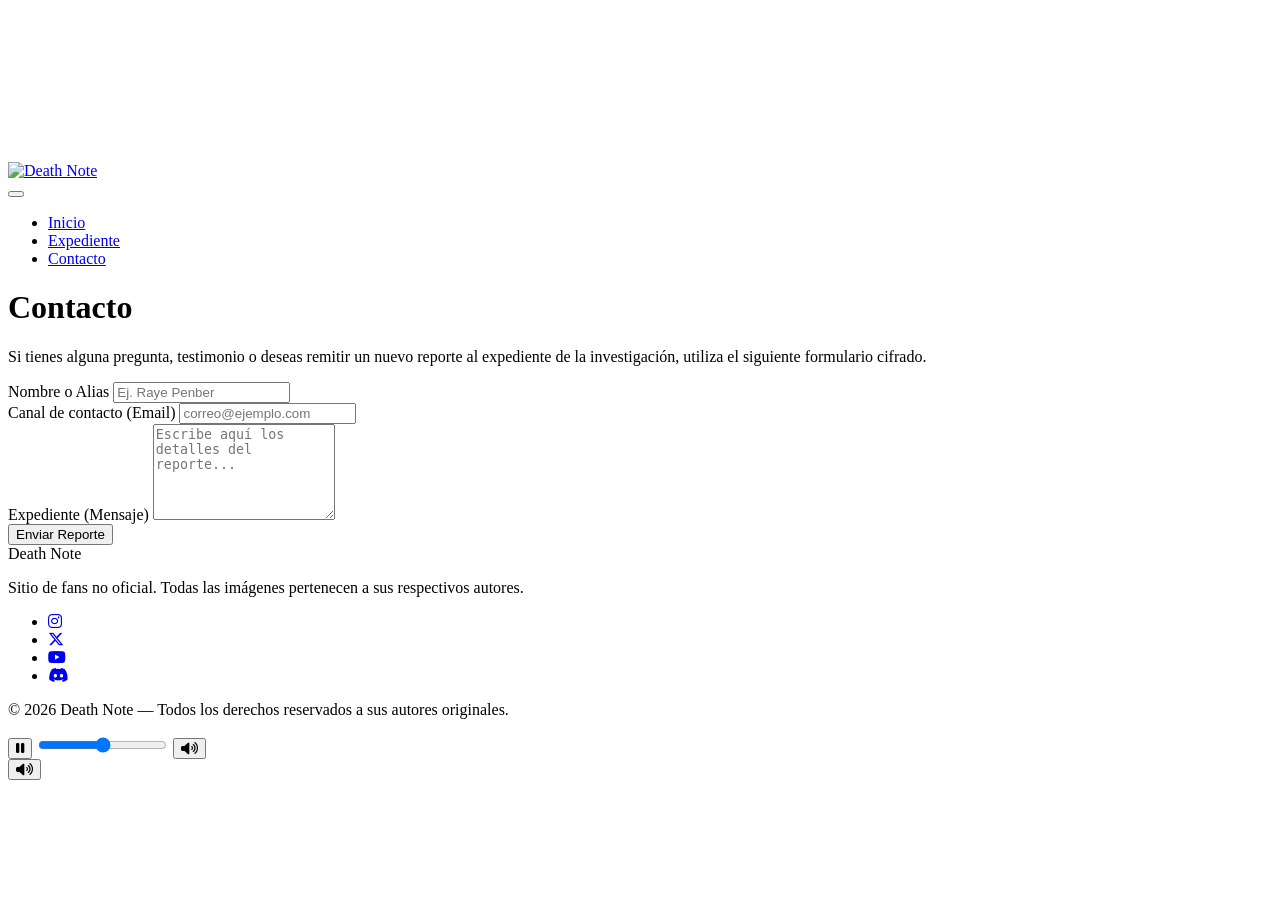
==== contacto.html @ 357df094 "Add files via upload" ====
<!DOCTYPE html>
<html lang="es">
<head>
    <meta charset="UTF-8">
    <meta name="viewport" content="width=device-width, initial-scale=1.0">
    <title>Death Note — Contacto</title>
    <link rel="preconnect" href="https://fonts.googleapis.com">
    <link rel="preconnect" href="https://fonts.gstatic.com" crossorigin>
    <link href="https://fonts.googleapis.com/css2?family=Cinzel:wght@500;600;700&family=EB+Garamond:ital,wght@0,400;0,600;1,400&display=swap" rel="stylesheet">
    <link rel="stylesheet" href="https://cdnjs.cloudflare.com/ajax/libs/font-awesome/6.5.1/css/all.min.css">
    <link rel="stylesheet" href="css/estilos.css">
</head>
<body>

    <!-- Canvases de ambiente y partículas del cursor -->
    <canvas id="particulas-sitio" class="particulas-canvas particulas-sitio"></canvas>
    <canvas id="estela-cursor" class="estela-cursor"></canvas>

    <header class="site-header">
        <a href="index.html" class="logo" aria-label="Inicio - Death Note">
            <img class="logo-deathnote" src="imagenes/logo_deathnote.webp" alt="Death Note">
        </a>
        <nav class="site-nav" aria-label="Navegación principal">
            <button class="nav-toggle" aria-expanded="false" aria-controls="menu-principal" aria-label="Abrir menú">
                <span></span><span></span><span></span>
            </button>
            <ul id="menu-principal">
                <li><a href="index.html">Inicio</a></li>
                <li><a href="expediente.html">Expediente</a></li>
                <li><a href="contacto.html" aria-current="page" class="btn-contacto">Contacto</a></li>
            </ul>
        </nav>
    </header>

    <main>
        <header class="cabecera-interna">
            <h1>Contacto</h1>
            <p>Si tienes alguna pregunta, testimonio o deseas remitir un nuevo reporte al expediente de la investigación, utiliza el siguiente formulario cifrado.</p>
        </header>

        <section class="contenido-interno">
            <div class="contenedor-angosto">
                <form action="#" method="post" class="formulario-contacto">
                    <div class="grupo-form">
                        <label for="nombre">Nombre o Alias</label>
                        <input type="text" id="nombre" name="nombre" autocomplete="name" required placeholder="Ej. Raye Penber">
                    </div>

                    <div class="grupo-form">
                        <label for="email">Canal de contacto (Email)</label>
                        <input type="email" id="email" name="email" autocomplete="email" required placeholder="correo@ejemplo.com">
                    </div>

                    <div class="grupo-form">
                        <label for="mensaje">Expediente (Mensaje)</label>
                        <textarea id="mensaje" name="mensaje" rows="6" required placeholder="Escribe aquí los detalles del reporte..."></textarea>
                    </div>

                    <button type="submit" class="boton boton-primario">Enviar Reporte</button>
                </form>
            </div>
        </section>
    </main>

    <footer class="site-footer">
        <div class="footer-contenido">
            <div class="footer-marca">
                <span class="wordmark">Death Note</span>
                <p>Sitio de fans no oficial. Todas las imágenes pertenecen a sus respectivos autores.</p>
            </div>
            <ul class="footer-redes" aria-label="Redes sociales">
                <li><a href="#" aria-label="Instagram"><i class="fa-brands fa-instagram"></i></a></li>
                <li><a href="#" aria-label="X"><i class="fa-brands fa-x-twitter"></i></a></li>
                <li><a href="#" aria-label="YouTube"><i class="fa-brands fa-youtube"></i></a></li>
                <li><a href="#" aria-label="Discord"><i class="fa-brands fa-discord"></i></a></li>
            </ul>
        </div>
        <div class="footer-legal">
            <p>&copy; 2026 Death Note — Todos los derechos reservados a sus autores originales.</p>
        </div>
    </footer>

    <!-- Reproductor de música ambiental glassmorphism -->
    <div class="reproductor-ambiente" role="group" aria-label="Reproductor de música de fondo">
        <div class="reproductor-panel" id="reproductor-panel">
            <button id="btn-play-pause" class="reproductor-boton-panel" aria-pressed="false" aria-label="Pausar música">
                <i class="fa-solid fa-pause" id="icono-play-pause"></i>
            </button>

            <input type="range" id="control-volumen" class="control-volumen" min="0" max="100" value="50" aria-label="Volumen">

            <button id="btn-mute" class="reproductor-boton-panel" aria-pressed="false" aria-label="Silenciar">
                <i class="fa-solid fa-volume-high" id="icono-mute"></i>
            </button>
        </div>

        <button id="btn-toggle-reproductor" class="reproductor-boton-principal" aria-expanded="false" aria-controls="reproductor-panel" aria-label="Abrir controles de música">
            <i class="fa-solid fa-volume-high" id="icono-toggle-reproductor"></i>
        </button>

        <audio id="audio-musica" src="audio/ambiente1.wav" loop preload="auto"></audio>
    </div>

    <script src="js/base.js"></script>
</body>
</html>
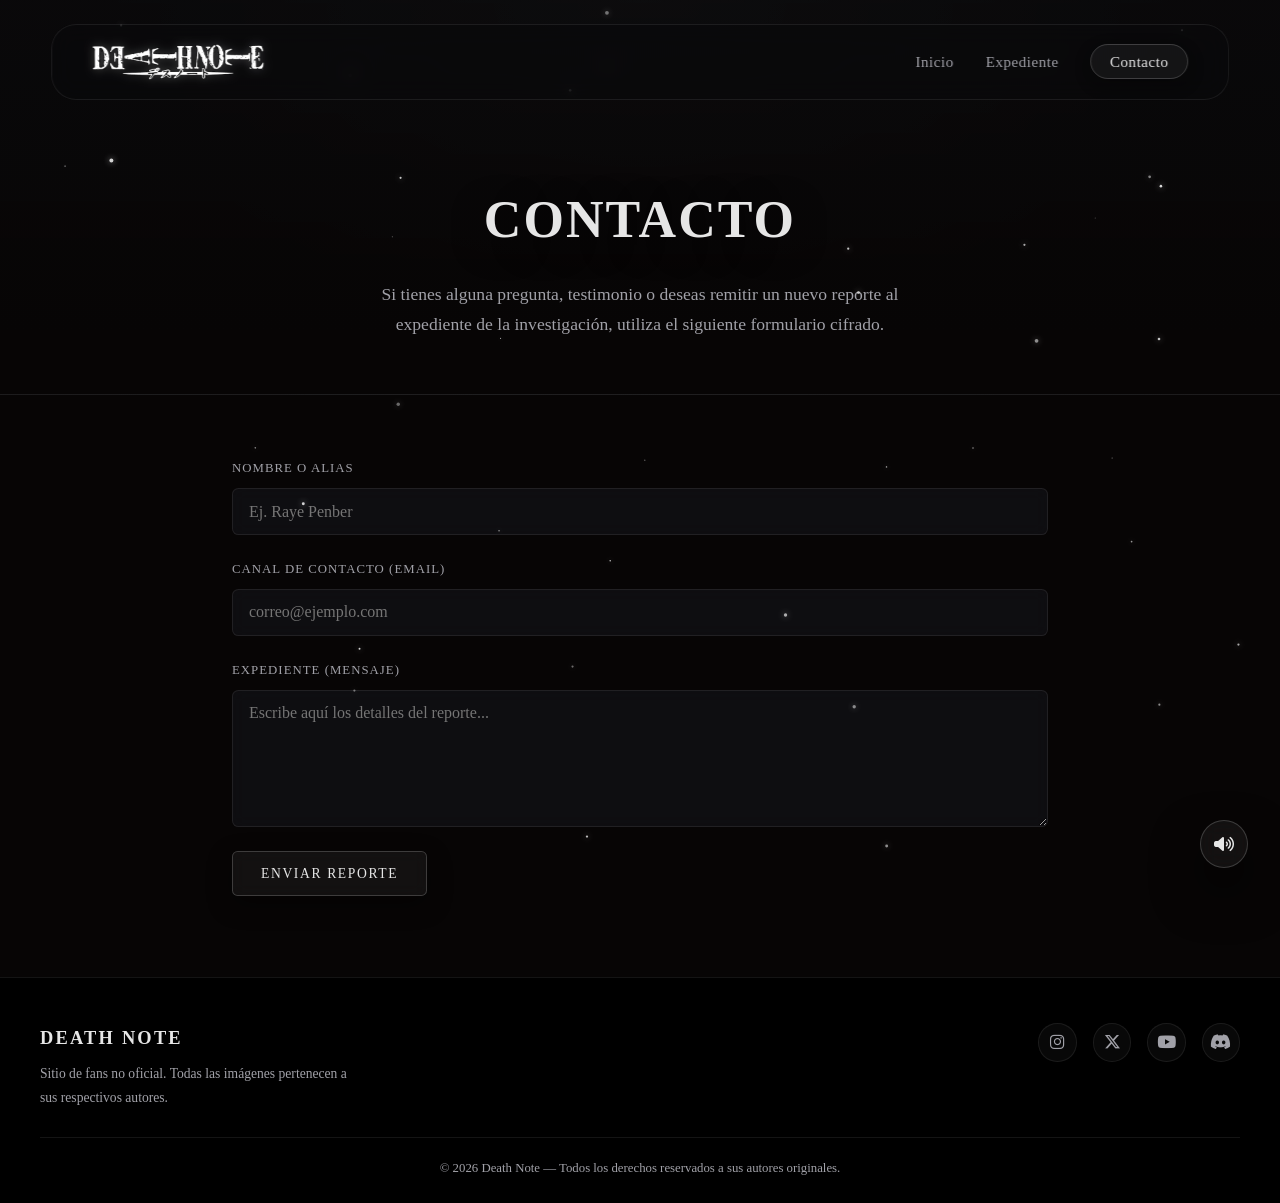
==== commit 3ad06967: "Update contacto.html" ====
--- a/contacto.html
+++ b/contacto.html
@@ -98,9 +98,9 @@
             <i class="fa-solid fa-volume-high" id="icono-toggle-reproductor"></i>
         </button>
 
-        <audio id="audio-musica" src="audio/ambiente1.wav" loop preload="auto"></audio>
+        <audio id="audio-musica" src="audio/ambiente1.mp3" loop preload="auto"></audio>
     </div>
 
     <script src="js/base.js"></script>
 </body>
-</html>+</html>
--- a/css/estilos.css
+++ b/css/estilos.css
@@ -0,0 +1,1135 @@
+/* estilos.css — Death Note, interfaz cinematográfica glassmorphism */
+
+:root {
+    --negro-profundo: #070505;
+    --superficie: #141419;
+    --superficie-vidrio: rgba(20, 20, 25, 0.55);
+
+    /* Variables de estilo Glassmorphism monocromático */
+    --vidrio-fondo: rgba(255, 255, 255, 0.05);
+    --vidrio-fondo-hover: rgba(255, 255, 255, 0.12);
+    --borde-tenue: rgba(255, 255, 255, 0.08);
+    --borde-vidrio: rgba(255, 255, 255, 0.18);
+    --borde-vidrio-hover: rgba(255, 255, 255, 0.4);
+
+    --texto-principal: #e6e6e6;
+    --texto-secundario: #a1a1a8;
+
+    --sombra-profunda: 0 1.5rem 3rem rgba(0, 0, 0, 0.65);
+    --sombra-vidrio: 0 0.5rem 1.5rem rgba(0, 0, 0, 0.4);
+    --sombra-vidrio-hover: 0 0.5rem 1.5rem rgba(255, 255, 255, 0.1);
+
+    --header-h: clamp(4rem, 6vw, 4.75rem);
+    --fuente-titulo: 'Cinzel', serif;
+    --fuente-cuerpo: 'EB Garamond', Georgia, serif;
+    --ease-cine: cubic-bezier(0.16, 1, 0.3, 1);
+}
+
+* {
+    margin: 0;
+    padding: 0;
+    box-sizing: border-box;
+}
+
+html {
+    color-scheme: dark;
+    scroll-behavior: smooth;
+    scroll-padding-top: var(--header-h);
+}
+
+body {
+    font-family: var(--fuente-cuerpo);
+    font-size: 1.05rem;
+    line-height: 1.7;
+    background-color: var(--negro-profundo);
+    color: var(--texto-principal);
+    min-height: 100vh;
+    overflow-x: hidden;
+}
+
+img {
+    display: block;
+    max-width: 100%;
+}
+
+h1, h2, h3 {
+    font-family: var(--fuente-titulo);
+    letter-spacing: 0.04em;
+}
+
+a {
+    color: inherit;
+    text-decoration: none;
+}
+
+.contenedor-angosto {
+    max-width: 56rem;
+    margin-inline: auto;
+    padding-inline: clamp(1.25rem, 4vw, 2.5rem);
+}
+
+.contenedor-ancho {
+    max-width: 78rem;
+    margin-inline: auto;
+    padding-inline: clamp(1.25rem, 4vw, 2.5rem);
+}
+
+/* Ocultar scrollbar para Chrome, Safari y Edge */
+html::-webkit-scrollbar,
+body::-webkit-scrollbar {
+  display: none;
+}
+
+/* Ocultar scrollbar para Firefox y estándar moderno */
+html,
+body {
+  scrollbar-width: none;
+  -ms-overflow-style: none;
+}
+
+/* ---------- Pantalla de entrada con blur ---------- */
+.reveal-screen {
+    position: fixed;
+    inset: 0;
+    z-index: 999;
+    width: 100%;
+    height: 100%;
+    display: flex;
+    align-items: center;
+    justify-content: center;
+    border: none;
+    padding: 0;
+    cursor: pointer;
+    background: #000;
+    overflow: hidden;
+    transition: opacity 0.6s var(--ease-cine), visibility 0.6s var(--ease-cine);
+}
+
+.reveal-screen.oculto {
+    opacity: 0;
+    visibility: hidden;
+    pointer-events: none;
+}
+
+.reveal-screen-video {
+    position: fixed;
+    inset: 0;
+    width: 100%;
+    height: 100%;
+    object-fit: cover;
+    z-index: 0;
+}
+
+.reveal-screen-fondo {
+    position: fixed;
+    inset: 0;
+    z-index: 1;
+    background: rgba(10, 10, 12, 0.5);
+    backdrop-filter: blur(45px);
+    -webkit-backdrop-filter: blur(45px);
+}
+
+.reveal-screen-texto {
+    position: relative;
+    z-index: 2;
+    font-family: var(--fuente-titulo);
+    letter-spacing: 0.15em;
+    text-transform: uppercase;
+    font-size: clamp(1rem, 2.5vw, 1.4rem);
+    color: var(--texto-principal);
+    text-shadow: 0 0.5rem 1.5rem rgba(0, 0, 0, 0.8);
+}
+
+/* ---------- Particulas que caen ---------- */
+.particulas-canvas {
+    pointer-events: none;
+    width: 100%;
+    height: 100%;
+}
+
+.particulas-inicio {
+    position: absolute;
+    inset: 0;
+    z-index: 2;
+}
+
+.particulas-sitio {
+    position: fixed;
+    inset: 0;
+    z-index: 1;
+}
+
+/* ---------- Estela de partículas del cursor ---------- */
+.estela-cursor {
+    position: fixed;
+    inset: 0;
+    z-index: 95;
+    width: 100%;
+    height: 100%;
+    pointer-events: none;
+}
+
+/* ---------- Glitter a las letras ---------- */
+.texto-particulas {
+    background-image: url('imagenes/white.gif');
+    background-size: cover;
+    background-position: center;
+    background-repeat: no-repeat;
+    background-color: var(--texto-principal);
+    background-blend-mode: screen;
+    -webkit-background-clip: text;
+    background-clip: text;
+    color: transparent;
+    -webkit-text-fill-color: transparent;
+    width: fit-content;
+}
+
+/* ---------- Header fijo con blur ---------- */
+.site-header {
+  position: fixed;
+  top: 1.5rem;
+  left: 50%;
+  transform: translateX(-50%);
+  width: min(92%, 1200px);
+  border-radius: 25px;
+  border: 0.75px solid var(--borde-tenue);
+  z-index: 100;
+  display: flex;
+  align-items: center;
+  justify-content: space-between;
+  gap: 1rem;
+  height: var(--header-h);
+  padding-inline: clamp(1rem, 4vw, 2.5rem);
+  background-color: rgba(10, 10, 12, 0.55);
+  backdrop-filter: blur(12px) saturate(140%);
+  -webkit-backdrop-filter: blur(12px) saturate(140%);
+}
+
+.logo {
+    display: flex;
+    align-items: center;
+    height: 100%;
+    text-decoration: none;
+}
+
+/* Logo death note ajustado para mantenerse siempre dentro del header */
+.logo-deathnote {
+    height: clamp(1.6rem, 2.8vw, 2.2rem);
+    max-height: 60%;
+    width: auto;
+    object-fit: contain;
+    filter: drop-shadow(0 0 5px rgba(255, 255, 255, 0.25)) contrast(110%);
+    transition: transform 0.3s var(--ease-cine), filter 0.3s var(--ease-cine);
+}
+
+.logo:hover .logo-deathnote {
+    transform: scale(1.03);
+    filter: drop-shadow(0 0 10px rgba(255, 255, 255, 0.5)) contrast(115%);
+}
+
+/* Clase de respaldo si se utiliza emblema circular */
+.emblema {
+    max-height: 65%;
+    width: auto;
+    aspect-ratio: 1 / 1;
+    object-fit: cover;
+    border-radius: 50%;
+}
+
+.wordmark {
+    font-family: var(--fuente-titulo);
+    font-weight: 600;
+    font-size: 1.15rem;
+    letter-spacing: 0.12em;
+    text-transform: uppercase;
+    color: var(--texto-principal);
+}
+
+.site-nav ul {
+    display: flex;
+    align-items: center;
+    gap: clamp(1rem, 2.5vw, 2rem);
+    list-style: none;
+}
+
+.site-nav a {
+    font-size: 0.95rem;
+    letter-spacing: 0.03em;
+    color: var(--texto-secundario);
+    transition: color 0.25s var(--ease-cine);
+}
+
+.site-nav a:hover,
+.site-nav a[aria-current="page"] {
+    color: var(--texto-principal);
+}
+
+.btn-contacto {
+    padding: 0.5rem 1.15rem;
+    border-radius: 999px;
+    background: var(--vidrio-fondo);
+    border: 1px solid var(--borde-vidrio);
+    backdrop-filter: blur(8px);
+    -webkit-backdrop-filter: blur(8px);
+    color: var(--texto-principal) !important;
+    box-shadow: 0 0.35rem 1rem rgba(0, 0, 0, 0.3);
+    transition: transform 0.25s var(--ease-cine), background 0.25s var(--ease-cine), border-color 0.25s var(--ease-cine), box-shadow 0.25s var(--ease-cine);
+}
+
+.btn-contacto:hover {
+    transform: translateY(-2px);
+    background: var(--vidrio-fondo-hover);
+    border-color: var(--borde-vidrio-hover);
+    color: #ffffff !important;
+    box-shadow: var(--sombra-vidrio-hover);
+}
+
+.nav-toggle {
+    display: none;
+    flex-direction: column;
+    gap: 5px;
+    background: none;
+    border: none;
+    cursor: pointer;
+    padding: 0.4rem;
+}
+
+.nav-toggle span {
+    width: 1.5rem;
+    height: 2px;
+    background: var(--texto-principal);
+    border-radius: 2px;
+}
+
+/* ---------- Hero edge-to-edge ---------- */
+.hero {
+    position: relative;
+    width: 100%;
+    min-height: 100vh;
+    display: flex;
+    align-items: flex-end;
+    justify-content: center;
+    overflow: hidden;
+}
+
+.hero-fondo {
+    position: absolute;
+    inset: 0;
+    background-size: cover;
+    background-position: center 20%;
+    background-repeat: no-repeat;
+    filter: saturate(85%) contrast(105%);
+}
+
+.hero-degradado {
+    position: absolute;
+    inset: 0;
+    background: linear-gradient(
+        to bottom,
+        rgba(10, 10, 12, 0.15) 0%,
+        rgba(10, 10, 12, 0.35) 40%,
+        rgba(10, 10, 12, 0.85) 75%,
+        var(--negro-profundo) 100%
+    );
+}
+
+.hero-contenido {
+    position: relative;
+    z-index: 1;
+    text-align: center;
+    max-width: 48rem;
+    padding: 0 clamp(1.25rem, 5vw, 3rem) clamp(3rem, 8vh, 6rem);
+    display: flex;
+    flex-direction: column;
+    align-items: center;
+    gap: 1.1rem;
+}
+
+/* ---------- Manzana 3D (hero) ---------- */
+.contenedor-manzana-3d {
+    width: 100%;
+    max-width: 460px;
+    height: 460px;
+    margin-bottom: 3rem;
+    position: relative;
+    z-index: 2;
+    perspective: 900px;
+    animation: flotar-manzana 6s ease-in-out infinite;
+    filter: drop-shadow(0 15px 35px rgba(0, 0, 0, 0.55))
+            drop-shadow(0 0 25px rgba(255, 255, 255, 0.08));
+}
+
+.manzana-viewer {
+    width: 100%;
+    height: 100%;
+    background-color: transparent;
+    --poster-color: transparent;
+    /* Desatura y oscurece la manzana para que combine con la paleta monocromática */
+    filter: saturate(1) brightness(0.9) contrast(2.0);
+    /* El tilt se aplica acá vía JS (base.js), separado de la animación de flotación del contenedor */
+    will-change: transform;
+}
+
+@keyframes flotar-manzana {
+    0%, 100% {
+        transform: translateY(0);
+    }
+    50% {
+        transform: translateY(-18px);
+    }
+}
+
+@media (max-width: 48rem) {
+    .contenedor-manzana-3d {
+        max-width: 280px;
+        height: 280px;
+        margin-bottom: 2.5rem;
+    }
+}
+
+.hero h1 {
+    font-size: clamp(2.2rem, 6vw, 4.25rem);
+    text-transform: uppercase;
+    line-height: 1.15;
+    text-shadow: 0 0.5rem 2rem rgba(0, 0, 0, 0.8);
+}
+
+.hero-descripcion {
+    color: var(--texto-secundario);
+    font-size: clamp(1rem, 1.5vw, 1.15rem);
+    max-width: 38rem;
+}
+
+.hero-acciones {
+    display: flex;
+    flex-wrap: wrap;
+    justify-content: center;
+    gap: 1rem;
+    margin-top: 0.5rem;
+}
+
+.boton {
+    padding: 0.85rem 1.75rem;
+    border-radius: 0.35rem;
+    font-family: var(--fuente-titulo);
+    font-size: 0.85rem;
+    letter-spacing: 0.12em;
+    text-transform: uppercase;
+    transition: all 0.3s var(--ease-cine);
+}
+
+.boton-primario {
+    background: var(--vidrio-fondo);
+    border: 1px solid var(--borde-vidrio);
+    backdrop-filter: blur(8px);
+    -webkit-backdrop-filter: blur(8px);
+    color: var(--texto-principal);
+    box-shadow: var(--sombra-vidrio);
+}
+
+.boton-primario:hover {
+    transform: translateY(-3px);
+    background: var(--vidrio-fondo-hover);
+    border-color: var(--borde-vidrio-hover);
+    color: #ffffff;
+    box-shadow: var(--sombra-vidrio-hover);
+}
+
+.boton-secundario {
+    background: rgba(255, 255, 255, 0.02);
+    border: 1px solid var(--borde-tenue);
+    backdrop-filter: blur(6px);
+    -webkit-backdrop-filter: blur(6px);
+    color: var(--texto-secundario);
+}
+
+.boton-secundario:hover {
+    background: var(--vidrio-fondo);
+    border-color: var(--borde-vidrio);
+    color: var(--texto-principal);
+}
+
+/* ---------- Sección tráiler ---------- */
+.seccion-trailer {
+    background-color: var(--negro-profundo);
+    padding: clamp(3rem, 8vh, 6rem) 0;
+    text-align: center;
+}
+
+.eyebrow {
+    font-family: var(--fuente-titulo);
+    font-size: 0.75rem;
+    letter-spacing: 0.25em;
+    text-transform: uppercase;
+    color: var(--texto-secundario);
+    margin-bottom: 0.75rem;
+}
+
+.seccion-trailer h2 {
+    font-size: clamp(1.5rem, 3vw, 2.1rem);
+    text-transform: uppercase;
+}
+
+.divisor {
+    width: 4.5rem;
+    height: 1px;
+    background: linear-gradient(90deg, transparent, rgba(255, 255, 255, 0.35), transparent);
+    margin: 1.25rem auto;
+}
+
+.texto-contexto {
+    color: var(--texto-secundario);
+    max-width: 42rem;
+    margin: 0 auto 3rem;
+}
+
+.marco-video {
+    aspect-ratio: 16 / 9;
+    border-radius: 0.5rem;
+    overflow: hidden;
+    border: 1px solid var(--borde-vidrio);
+    background: var(--superficie);
+    box-shadow: var(--sombra-profunda);
+}
+
+.marco-video video,
+.marco-video iframe {
+    width: 100%;
+    height: 100%;
+    object-fit: cover;
+    border: 0;
+    display: block;
+}
+
+/* ---------- Ficha técnica (debajo del tráiler) ---------- */
+.ficha-tecnica {
+    margin-top: 2.75rem;
+    text-align: left;
+    background: var(--vidrio-fondo);
+    border: 1px solid var(--borde-vidrio);
+    backdrop-filter: blur(10px) saturate(140%);
+    -webkit-backdrop-filter: blur(10px) saturate(140%);
+    border-radius: 0.75rem;
+    padding: clamp(1.5rem, 4vw, 2.5rem);
+    box-shadow: var(--sombra-vidrio);
+}
+
+.ficha-tecnica h3 {
+    font-size: clamp(1.15rem, 2vw, 1.4rem);
+    text-transform: uppercase;
+    letter-spacing: 0.04em;
+    margin-bottom: 0.85rem;
+}
+
+.ficha-tecnica > p {
+    color: var(--texto-secundario);
+    margin-bottom: 1.75rem;
+    max-width: 67ch;
+}
+
+.grid-ejes {
+    display: grid;
+    grid-template-columns: repeat(auto-fit, minmax(220px, 1fr));
+    gap: clamp(1.25rem, 3vw, 2rem);
+}
+
+.eje {
+    border-top: 1px solid var(--borde-tenue);
+    padding-top: 1rem;
+}
+
+.eje-numero {
+    display: block;
+    font-family: var(--fuente-titulo);
+    font-size: 0.75rem;
+    letter-spacing: 0.1em;
+    text-transform: uppercase;
+    color: var(--texto-secundario);
+    margin-bottom: 0.5rem;
+}
+
+.eje p {
+    color: var(--texto-principal);
+    font-size: 0.95rem;
+    line-height: 1.6;
+}
+
+/* ---------- Sección reglas ---------- */
+.seccion-reglas {
+    background-color: var(--negro-profundo);
+    padding: clamp(2.5rem, 6vh, 4.5rem) 0;
+}
+
+.reglas-contenido {
+    display: grid;
+    grid-template-columns: minmax(0, 14rem) 1fr;
+    gap: clamp(1.5rem, 4vw, 3rem);
+    align-items: center;
+}
+
+.reglas-contenido img {
+    border-radius: 0.5rem;
+    border: 1px solid var(--borde-tenue);
+}
+
+.seccion-reglas h2 {
+    font-size: clamp(1.4rem, 2.5vw, 1.9rem);
+    margin-bottom: 1rem;
+}
+
+.lista-reglas {
+    list-style: none;
+    display: flex;
+    flex-direction: column;
+    gap: 0.65rem;
+}
+
+.lista-reglas li {
+    padding-left: 1.1rem;
+    position: relative;
+    color: var(--texto-secundario);
+}
+
+.lista-reglas li::before {
+    content: "";
+    position: absolute;
+    left: 0;
+    top: 0.6em;
+    width: 5px;
+    height: 5px;
+    background: rgba(255, 255, 255, 0.45);
+    border-radius: 50%;
+}
+
+/* ---------- Protagonistas ---------- */
+.seccion-protagonistas {
+    background-color: var(--negro-profundo);
+    padding: clamp(3rem, 8vh, 5.5rem) 0 clamp(4rem, 10vh, 7rem);
+}
+
+.seccion-protagonistas h2 {
+    text-align: center;
+    font-size: clamp(1.5rem, 3vw, 2.1rem);
+    margin-bottom: 2.5rem;
+}
+
+.grid-tarjetas {
+    display: grid;
+    grid-template-columns: repeat(auto-fit, minmax(15rem, 1fr));
+    gap: clamp(1.25rem, 3vw, 2rem);
+}
+
+.tarjeta {
+    background: var(--superficie);
+    border: 1px solid var(--borde-tenue);
+    border-radius: 0.6rem;
+    overflow: hidden;
+    transition: transform 0.3s var(--ease-cine), border-color 0.3s var(--ease-cine), box-shadow 0.3s var(--ease-cine);
+}
+
+.tarjeta:hover {
+    transform: translateY(-6px);
+    border-color: var(--borde-vidrio-hover);
+    box-shadow: 0 0.5rem 1.5rem rgba(255, 255, 255, 0.05);
+}
+
+.tarjeta img {
+    width: 100%;
+    aspect-ratio: 3 / 4;
+    object-fit: cover;
+}
+
+.tarjeta figcaption {
+    padding: 1.1rem 1.25rem 1.4rem;
+}
+
+.tarjeta h3 {
+    font-size: 1.1rem;
+    margin-bottom: 0.4rem;
+    text-transform: uppercase;
+    letter-spacing: 0.06em;
+}
+
+.tarjeta p {
+    color: var(--texto-secundario);
+    font-size: 0.95rem;
+}
+
+/* ---------- Reproductor de música de fondo ---------- */
+.reproductor-ambiente {
+    position: fixed;
+    right: clamp(1rem, 3vw, 2rem);
+    bottom: clamp(1rem, 3vw, 2rem);
+    z-index: 90;
+    display: flex;
+    flex-direction: column;
+    align-items: flex-end;
+    gap: 0.75rem;
+}
+
+.reproductor-boton-principal {
+    width: 3rem;
+    height: 3rem;
+    border-radius: 50%;
+    border: 1px solid var(--borde-vidrio);
+    background: var(--vidrio-fondo);
+    backdrop-filter: blur(10px) saturate(140%);
+    -webkit-backdrop-filter: blur(10px) saturate(140%);
+    color: var(--texto-principal);
+    display: flex;
+    align-items: center;
+    justify-content: center;
+    cursor: pointer;
+    font-size: 1rem;
+    box-shadow: var(--sombra-profunda);
+    transition: transform 0.25s var(--ease-cine), background 0.25s var(--ease-cine), border-color 0.25s var(--ease-cine), box-shadow 0.25s var(--ease-cine);
+}
+
+.reproductor-boton-principal:hover {
+    transform: scale(1.08);
+    background: var(--vidrio-fondo-hover);
+    border-color: var(--borde-vidrio-hover);
+    color: #ffffff;
+    box-shadow: var(--sombra-vidrio-hover);
+}
+
+.reproductor-panel {
+    display: flex;
+    align-items: center;
+    gap: 0.85rem;
+    padding: 0.65rem 1.1rem;
+    background: rgba(20, 20, 25, 0.55);
+    backdrop-filter: blur(10px) saturate(140%);
+    -webkit-backdrop-filter: blur(10px) saturate(140%);
+    border: 1px solid var(--borde-vidrio);
+    border-radius: 999px;
+    box-shadow: var(--sombra-profunda);
+
+    opacity: 0;
+    visibility: hidden;
+    transform: translateY(0.5rem) scale(0.95);
+    transform-origin: bottom right;
+    transition: opacity 0.25s var(--ease-cine), transform 0.25s var(--ease-cine), visibility 0.25s;
+}
+
+.reproductor-panel.abierto {
+    opacity: 1;
+    visibility: visible;
+    transform: translateY(0) scale(1);
+}
+
+.reproductor-boton-panel {
+    width: 2.25rem;
+    height: 2.25rem;
+    flex-shrink: 0;
+    border-radius: 50%;
+    border: 1px solid var(--borde-tenue);
+    background: rgba(255, 255, 255, 0.05);
+    color: var(--texto-principal);
+    display: flex;
+    align-items: center;
+    justify-content: center;
+    cursor: pointer;
+    font-size: 0.85rem;
+    transition: background 0.25s var(--ease-cine), border-color 0.25s var(--ease-cine);
+}
+
+.reproductor-boton-panel:hover {
+    background: var(--vidrio-fondo-hover);
+    border-color: var(--borde-vidrio-hover);
+    color: #ffffff;
+}
+
+.control-volumen {
+    -webkit-appearance: none;
+    appearance: none;
+    width: 6rem;
+    height: 3px;
+    border-radius: 999px;
+    background: var(--borde-tenue);
+    cursor: pointer;
+}
+
+.control-volumen::-webkit-slider-thumb {
+    -webkit-appearance: none;
+    appearance: none;
+    width: 0.85rem;
+    height: 0.85rem;
+    border-radius: 50%;
+    background: #ffffff;
+    box-shadow: 0 0 8px rgba(255, 255, 255, 0.35);
+}
+
+.control-volumen::-moz-range-thumb {
+    width: 0.85rem;
+    height: 0.85rem;
+    border: none;
+    border-radius: 50%;
+    background: #ffffff;
+    box-shadow: 0 0 8px rgba(255, 255, 255, 0.35);
+}
+
+/* ---------- Footer ---------- */
+.site-footer {
+    background-color: #000;
+    border-top: 1px solid var(--borde-tenue);
+    padding: clamp(2.5rem, 5vh, 3.5rem) clamp(1.25rem, 4vw, 2.5rem) 1.5rem;
+}
+
+.footer-contenido {
+    max-width: 78rem;
+    margin: 0 auto;
+    display: flex;
+    flex-wrap: wrap;
+    justify-content: space-between;
+    align-items: flex-start;
+    gap: 1.5rem;
+}
+
+.footer-marca p {
+    color: var(--texto-secundario);
+    font-size: 0.85rem;
+    max-width: 20rem;
+    margin-top: 0.5rem;
+}
+
+.footer-redes {
+    display: flex;
+    gap: 1rem;
+    list-style: none;
+}
+
+.footer-redes a {
+    width: 2.4rem;
+    height: 2.4rem;
+    border-radius: 50%;
+    border: 1px solid var(--borde-tenue);
+    background: rgba(255, 255, 255, 0.03);
+    backdrop-filter: blur(6px);
+    -webkit-backdrop-filter: blur(6px);
+    display: flex;
+    align-items: center;
+    justify-content: center;
+    color: var(--texto-secundario);
+    transition: color 0.25s var(--ease-cine), border-color 0.25s var(--ease-cine), background 0.25s var(--ease-cine), box-shadow 0.25s var(--ease-cine);
+}
+
+.footer-redes a:hover {
+    color: #ffffff;
+    border-color: var(--borde-vidrio-hover);
+    background: var(--vidrio-fondo-hover);
+    box-shadow: 0 0 12px rgba(255, 255, 255, 0.15);
+}
+
+.footer-legal {
+    max-width: 78rem;
+    margin: 1.75rem auto 0;
+    padding-top: 1.25rem;
+    border-top: 1px solid var(--borde-tenue);
+    text-align: center;
+}
+
+.footer-legal p {
+    color: var(--texto-secundario);
+    font-size: 0.8rem;
+}
+
+/* ---------- Cabecera de páginas internas ---------- */
+.cabecera-interna {
+    position: relative;
+    padding: clamp(8rem, 20vh, 11rem) clamp(1.25rem, 4vw, 2.5rem) clamp(3rem, 6vh, 4rem);
+    text-align: center;
+    background:
+        linear-gradient(to bottom, rgba(10,10,12,0.75), var(--negro-profundo) 85%),
+        radial-gradient(ellipse at top, rgba(255, 255, 255, 0.05), transparent 60%);
+    border-bottom: 1px solid var(--borde-tenue);
+}
+
+.cabecera-interna h1 {
+    font-size: clamp(2rem, 4.5vw, 3.25rem);
+    text-transform: uppercase;
+    text-shadow: 0 0.5rem 2rem rgba(0, 0, 0, 0.6);
+}
+
+.cabecera-interna p {
+    max-width: 35rem;
+    margin: 1rem auto 0;
+    color: var(--texto-secundario);
+    font-size: clamp(1rem, 1.4vw, 1.1rem);
+}
+
+/* ---------- Contenido interno genérico ---------- */
+.contenido-interno {
+    background-color: var(--negro-profundo);
+    padding: clamp(3rem, 7vh, 5rem) 0 clamp(4rem, 9vh, 6rem);
+}
+
+/* ---------- Galería con GLightbox ---------- */
+.grid-galeria {
+    display: grid;
+    grid-template-columns: repeat(auto-fit, minmax(15rem, 1fr));
+    gap: clamp(1rem, 2.5vw, 1.5rem);
+}
+
+.item-galeria {
+    display: block;
+    border-radius: 0.6rem;
+    overflow: hidden;
+    border: 1px solid var(--borde-tenue);
+    background: var(--superficie);
+    box-shadow: var(--sombra-profunda);
+    transition: transform 0.3s var(--ease-cine), border-color 0.3s var(--ease-cine), box-shadow 0.3s var(--ease-cine);
+}
+
+.item-galeria:hover {
+    transform: translateY(-6px);
+    border-color: var(--borde-vidrio-hover);
+    box-shadow: 0 0.5rem 1.5rem rgba(255, 255, 255, 0.05);
+}
+
+.item-galeria figure {
+    position: relative;
+    margin: 0;
+}
+
+.item-galeria img {
+    width: 100%;
+    aspect-ratio: 4 / 5;
+    object-fit: cover;
+    transition: transform 0.4s var(--ease-cine);
+}
+
+.item-galeria:hover img {
+    transform: scale(1.06);
+}
+
+.item-galeria figcaption {
+    position: absolute;
+    inset: auto 0 0 0;
+    padding: 1.75rem 1rem 0.85rem;
+    font-family: var(--fuente-titulo);
+    font-size: 0.85rem;
+    letter-spacing: 0.08em;
+    text-transform: uppercase;
+    color: #fff;
+    text-align: center;
+    background: linear-gradient(to top, rgba(0,0,0,0.85), transparent);
+}
+
+/* Tema oscuro para el lightbox de GLightbox */
+.glightbox-clean .gslide-description,
+.glightbox-clean .gdesc-inner {
+    background: var(--superficie) !important;
+    color: var(--texto-principal) !important;
+}
+
+.gclose,
+.gnext,
+.gprev {
+    filter: drop-shadow(0 0.25rem 0.5rem rgba(0,0,0,0.6));
+}
+
+/* ---------- Formulario de contacto ---------- */
+.formulario-contacto {
+    display: flex;
+    flex-direction: column;
+    gap: 1.5rem;
+}
+
+.grupo-form {
+    display: flex;
+    flex-direction: column;
+    gap: 0.5rem;
+}
+
+.grupo-form label {
+    font-family: var(--fuente-titulo);
+    font-size: 0.8rem;
+    letter-spacing: 0.08em;
+    text-transform: uppercase;
+    color: var(--texto-secundario);
+}
+
+.grupo-form input,
+.grupo-form textarea {
+    font-family: var(--fuente-cuerpo);
+    font-size: 1rem;
+    color: var(--texto-principal);
+    background: rgba(20, 20, 25, 0.6);
+    backdrop-filter: blur(8px);
+    -webkit-backdrop-filter: blur(8px);
+    border: 1px solid var(--borde-tenue);
+    border-radius: 0.4rem;
+    padding: 0.85rem 1rem;
+    resize: vertical;
+    transition: border-color 0.25s var(--ease-cine), box-shadow 0.25s var(--ease-cine);
+}
+
+.grupo-form input:focus,
+.grupo-form textarea:focus {
+    outline: none;
+    border-color: var(--borde-vidrio-hover);
+    box-shadow: 0 0 0 3px rgba(255, 255, 255, 0.1);
+}
+
+.formulario-contacto .boton {
+    align-self: flex-start;
+    cursor: pointer;
+}
+
+/* ==========================================================================
+   EXPEDIENTE.HTML — Dossier de investigación (Archivo Kira)
+   Mismo lenguaje glassmorphism monocromático que el resto del sitio.
+   ========================================================================== */
+
+.bloque-expediente {
+    margin-bottom: clamp(3rem, 6vw, 4.5rem);
+}
+
+.titulo-bloque {
+    font-size: clamp(1.3rem, 2.4vw, 1.75rem);
+    text-transform: uppercase;
+    letter-spacing: 0.06em;
+    margin-bottom: 1.5rem;
+    padding-bottom: 0.75rem;
+    border-bottom: 1px solid var(--borde-tenue);
+}
+
+/* ---------- Grillas del expediente ---------- */
+.grid-expediente {
+    display: grid;
+    grid-template-columns: repeat(auto-fit, minmax(17rem, 1fr));
+    gap: clamp(1.25rem, 2.5vw, 1.75rem);
+}
+
+.grid-expediente-secundaria {
+    grid-template-columns: repeat(auto-fit, minmax(14rem, 1fr));
+}
+
+/* ---------- Tarjeta de expediente (glassmorphism) ---------- */
+.tarjeta-expediente {
+    position: relative;
+    display: flex;
+    flex-direction: column;
+    border-radius: 0.75rem;
+    overflow: hidden;
+    background: var(--superficie-vidrio);
+    backdrop-filter: blur(10px) saturate(140%);
+    -webkit-backdrop-filter: blur(10px) saturate(140%);
+    border: 1px solid var(--borde-vidrio);
+    box-shadow: var(--sombra-vidrio);
+    transition: transform 0.35s var(--ease-cine), border-color 0.35s var(--ease-cine), box-shadow 0.35s var(--ease-cine);
+}
+
+.tarjeta-expediente:hover {
+    transform: translateY(-6px);
+    border-color: var(--borde-vidrio-hover);
+    box-shadow: var(--sombra-vidrio-hover), var(--sombra-profunda);
+}
+
+.tarjeta-expediente > a {
+    display: block;
+    aspect-ratio: 3 / 4;
+    overflow: hidden;
+}
+
+.tarjeta-expediente-compacta > a {
+    aspect-ratio: 1 / 1;
+}
+
+.tarjeta-expediente img {
+    width: 100%;
+    height: 100%;
+    object-fit: cover;
+    transition: transform 0.5s var(--ease-cine), filter 0.5s var(--ease-cine);
+    filter: saturate(90%) contrast(105%);
+}
+
+.tarjeta-expediente:hover img {
+    transform: scale(1.05);
+    filter: saturate(100%) contrast(108%);
+}
+
+.cuerpo-expediente {
+    padding: 1.15rem 1.35rem 1.5rem;
+    display: flex;
+    flex-direction: column;
+    gap: 0.55rem;
+}
+
+/* ---------- Etiqueta de bando / filiación (monocromática) ---------- */
+.badge-bando {
+    display: inline-flex;
+    align-self: flex-start;
+    align-items: center;
+    padding: 0.3rem 0.7rem;
+    border-radius: 999px;
+    font-family: var(--fuente-titulo);
+    font-size: 0.65rem;
+    letter-spacing: 0.08em;
+    text-transform: uppercase;
+    color: var(--texto-secundario);
+    background: var(--vidrio-fondo);
+    border: 1px solid var(--borde-vidrio);
+}
+
+/* ---------- Nombre del sujeto ---------- */
+.meta-sujeto {
+    font-size: 1.15rem;
+    text-transform: uppercase;
+    letter-spacing: 0.04em;
+
+}
+
+/* ---------- Resumen táctico ---------- */
+.resumen-tactico {
+    color: var(--texto-secundario);
+    font-size: 0.92rem;
+    line-height: 1.65;
+}
+
+/* ---------- Responsive ---------- */
+@media (max-width: 48rem) {
+    .nav-toggle {
+        display: flex;
+    }
+
+    .site-nav ul {
+        position: fixed;
+        top: var(--header-h);
+        right: 0;
+        flex-direction: column;
+        align-items: flex-start;
+        gap: 1rem;
+        width: 15rem;
+        padding: 1.5rem;
+        background: rgba(10, 10, 12, 0.92);
+        backdrop-filter: blur(12px);
+        border-left: 1px solid var(--borde-tenue);
+        border-bottom-left-radius: 0.75rem;
+        transform: translateX(100%);
+        transition: transform 0.3s var(--ease-cine);
+    }
+
+    .site-nav ul.abierto {
+        transform: translateX(0);
+    }
+
+    .reglas-contenido {
+        grid-template-columns: 1fr;
+        text-align: center;
+    }
+
+    .reglas-contenido img {
+        margin: 0 auto;
+        max-width: 12rem;
+    }
+
+    .lista-reglas li {
+        text-align: left;
+    }
+
+    .cabecera-interna {
+        padding-top: clamp(6.5rem, 22vh, 9rem);
+    }
+}
